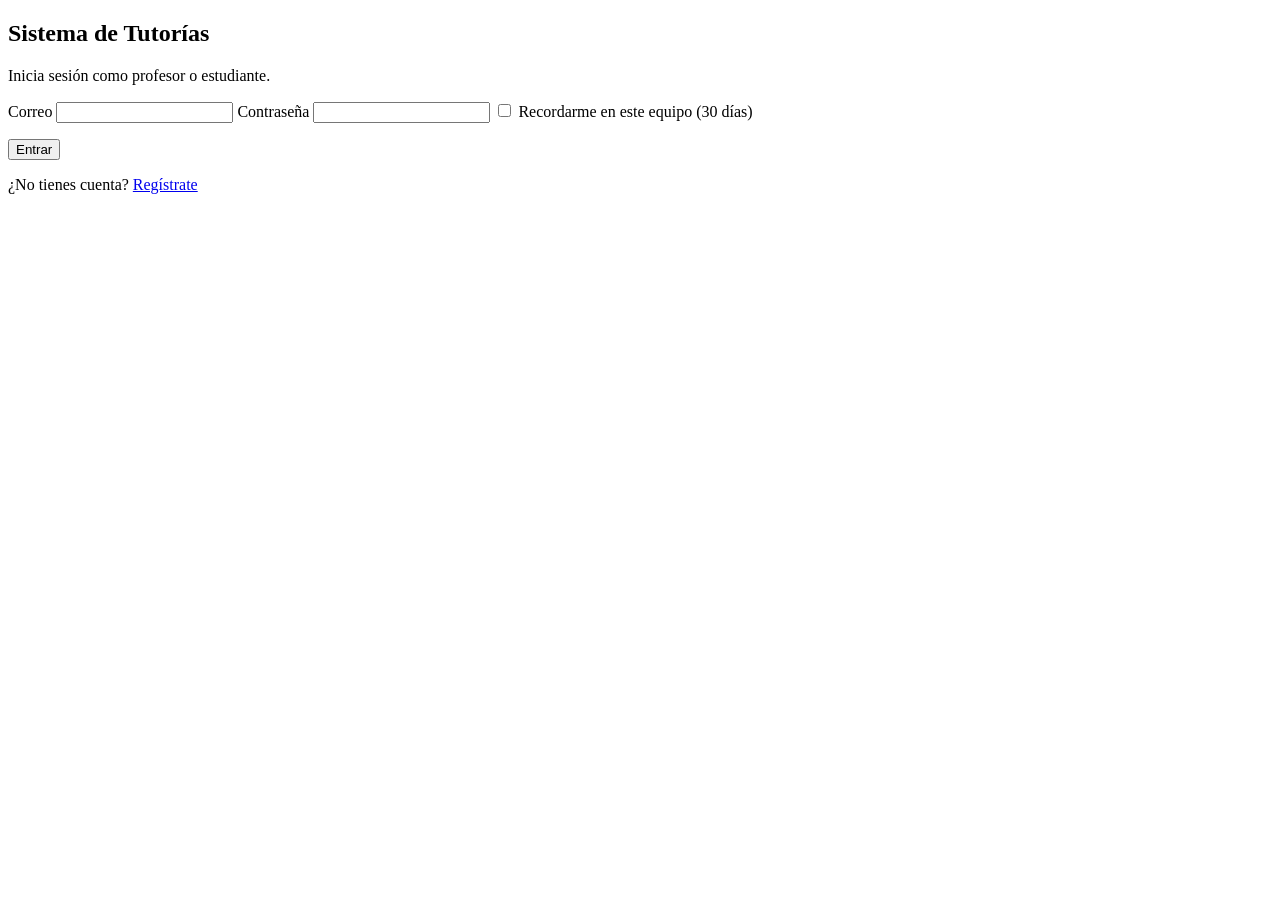
==== index.html @ 1c064a21 "PROTOTIPO NO FUNCIONAL" ====
<!DOCTYPE html>
<html lang="es">
<head>
  <meta charset="UTF-8">
  <meta name="viewport" content="width=device-width, initial-scale=1">
  <title>Iniciar sesión - Sistema de Tutorías</title>
  <meta name="description" content="Inicia sesión en el Sistema de Tutorías para solicitar tutorías académicas o gestionar las que ofreces como profesor.">
  <meta property="og:title" content="Sistema de Tutorías">
  <meta property="og:description" content="Consulta tutorías por materia y tema, solicita un cupo y sigue el estado de tus solicitudes.">
  <meta property="og:type" content="website">
  <meta property="og:site_name" content="Sistema de Tutorías">
  <meta property="og:locale" content="es_GT">
</head>
<body>
  <main class="centrado">
    <section class="caja" aria-labelledby="titulo">
      <h1 id="titulo">Sistema de Tutorías</h1>
      <p class="suave">Inicia sesión como profesor o estudiante.</p>

      <form id="formLogin" novalidate>
        <label for="correo">Correo</label>
        <input type="email" id="correo" name="correo" autocomplete="username" required>

        <label for="password">Contraseña</label>
        <input type="password" id="password" name="password" autocomplete="current-password" required>

        <label class="opcion" for="recordar">
          <input type="checkbox" id="recordar" name="recordar"> Recordarme en este equipo (30 días)
        </label>

        <p class="error-campo" id="error" role="alert"></p>
        <button type="submit" class="boton ancho">Entrar</button>
      </form>

      <p class="suave sin-margen-abajo">¿No tienes cuenta? <a href="registro.html">Regístrate</a></p>
    </section>
  </main>
</body>
</html>
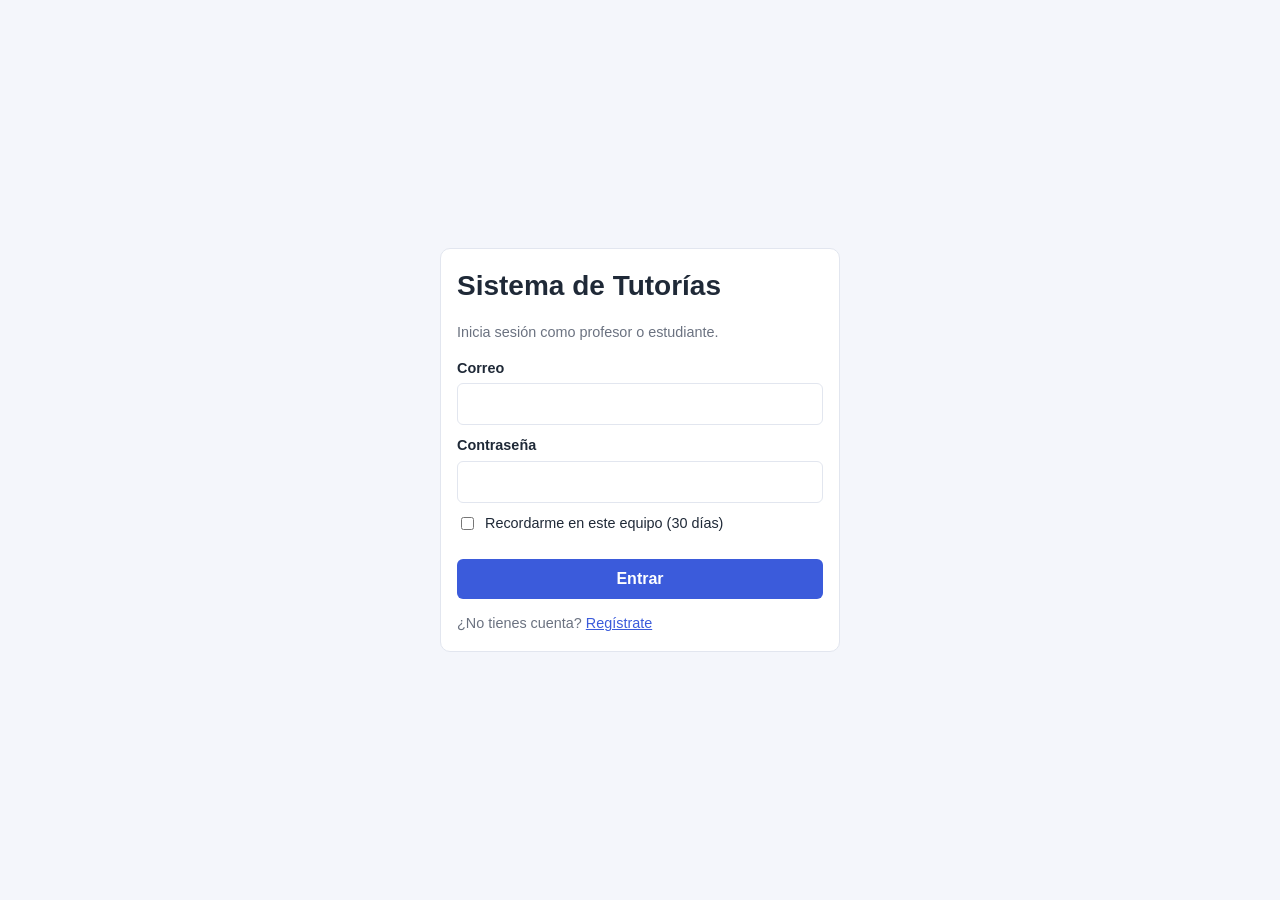
==== commit f9086d9b: "Add files via upload" ====
--- a/index.html
+++ b/index.html
@@ -10,6 +10,7 @@
   <meta property="og:type" content="website">
   <meta property="og:site_name" content="Sistema de Tutorías">
   <meta property="og:locale" content="es_GT">
+  <link rel="stylesheet" href="css/estilos.css">
 </head>
 <body>
   <main class="centrado">
--- a/css/estilos.css
+++ b/css/estilos.css
@@ -0,0 +1,237 @@
+/* Sistema de Tutorias - estilos
+   Mobile first: lo de abajo es para celular (hasta 767px).
+   Luego se agregan reglas para tablet (768px+) y escritorio (1024px+). */
+
+:root {
+  --primario: #3b5bdb;
+  --primario-oscuro: #2f49b0;
+  --fondo: #f4f6fb;
+  --tarjeta: #ffffff;
+  --texto: #1f2937;
+  --suave: #6b7280;
+  --borde: #e2e6ef;
+  --ok: #2b8a3e;
+  --aviso: #e67700;
+  --peligro: #c92a2a;
+  --radio: 10px;
+}
+
+* { box-sizing: border-box; }
+
+body {
+  margin: 0;
+  font-family: "Segoe UI", Arial, sans-serif;
+  font-size: 1rem;
+  line-height: 1.5;
+  background: var(--fondo);
+  color: var(--texto);
+}
+
+a { color: var(--primario); }
+
+h1 { font-size: 1.5rem; margin: 0 0 12px; }
+h2 { font-size: 1.25rem; margin: 0 0 12px; }
+h3 { font-size: 1.05rem; margin: 6px 0 2px; }
+
+/* ---------- Encabezado / menu (celular: apilado y centrado) ---------- */
+.encabezado {
+  background: var(--primario);
+  color: #fff;
+  padding: 0 16px;
+}
+.encabezado .contenido {
+  max-width: 1100px;
+  margin: 0 auto;
+  display: flex;
+  flex-direction: column;
+  align-items: center;
+  gap: 8px;
+  padding: 10px 0;
+}
+.marca { font-size: 1.15rem; font-weight: 700; margin: 0; }
+.menu { display: flex; align-items: center; justify-content: center; flex-wrap: wrap; gap: 4px; }
+.menu a, .menu button {
+  color: #fff;
+  text-decoration: none;
+  background: transparent;
+  border: 0;
+  font: inherit;
+  padding: 6px 12px;
+  border-radius: 6px;
+  cursor: pointer;
+}
+.menu a:hover, .menu button:hover, .menu a.activo { background: rgba(255, 255, 255, .2); }
+.menu .usuario { font-size: .85rem; opacity: .9; padding: 0 8px; }
+
+main { max-width: 1100px; margin: 0 auto; padding: 14px 16px 40px; }
+
+/* ---------- Cajas y formularios ---------- */
+.caja {
+  background: var(--tarjeta);
+  border: 1px solid var(--borde);
+  border-radius: var(--radio);
+  padding: 16px;
+  margin-bottom: 16px;
+}
+.separado { margin-top: 16px; }
+
+.centrado {
+  min-height: 100vh;
+  display: flex;
+  align-items: center;
+  justify-content: center;
+  padding: 16px;
+}
+.centrado .caja { width: 100%; max-width: 400px; margin-bottom: 0; }
+
+label { display: block; font-size: .9rem; font-weight: 600; margin: 10px 0 4px; }
+label.opcion { font-weight: 400; display: flex; align-items: center; gap: 8px; }
+label.opcion input { width: auto; }
+
+input, select, textarea {
+  width: 100%;
+  padding: 8px 10px;
+  border: 1px solid var(--borde);
+  border-radius: 6px;
+  font: inherit;
+  background: #fff;
+}
+input:focus, select:focus, textarea:focus,
+.boton:focus-visible, .menu a:focus-visible, .menu button:focus-visible {
+  outline: 2px solid var(--primario);
+  outline-offset: 2px;
+}
+textarea { resize: vertical; min-height: 70px; }
+
+/* Filas de campos: 1 columna en celular */
+.fila { display: grid; grid-template-columns: 1fr; gap: 12px; }
+
+.boton {
+  display: inline-block;
+  background: var(--primario);
+  color: #fff;
+  border: 0;
+  border-radius: 6px;
+  padding: 8px 16px;
+  font: inherit;
+  font-weight: 600;
+  cursor: pointer;
+  text-decoration: none;
+}
+.boton:hover { background: var(--primario-oscuro); }
+.boton.secundario { background: #e9ecf5; color: var(--texto); }
+.boton.secundario:hover { background: #dbe0ee; }
+.boton.peligro { background: var(--peligro); }
+.boton.ok { background: var(--ok); }
+.boton.chico { padding: 4px 10px; font-size: .85rem; }
+.boton.ancho { width: 100%; }
+.boton:disabled { opacity: .5; cursor: not-allowed; }
+
+.acciones { display: flex; flex-wrap: wrap; gap: 8px; margin-top: 12px; }
+.sin-margen-arriba { margin-top: 0; }
+.sin-margen-abajo { margin-bottom: 0; }
+.error-campo { color: var(--peligro); font-size: .85rem; min-height: 1.2em; margin: 8px 0 0; }
+.suave { color: var(--suave); font-size: .9rem; }
+.campo-corto { max-width: 220px; }
+
+/* ---------- Filtros: 1 columna en celular ---------- */
+.filtros { display: grid; grid-template-columns: 1fr; gap: 12px; align-items: end; }
+.filtros label { margin-top: 0; }
+
+/* ---------- Listado de tutorias: 1 columna en celular ---------- */
+.rejilla { display: grid; grid-template-columns: 1fr; gap: 16px; }
+.rejilla .vacio { grid-column: 1 / -1; }
+.tutoria { display: flex; flex-direction: column; margin-bottom: 0; }
+.tutoria .datos { margin: 8px 0; font-size: .9rem; color: var(--suave); }
+.tutoria .acciones { margin-top: auto; padding-top: 10px; }
+
+.insignia {
+  display: inline-block;
+  font-size: .75rem;
+  font-weight: 700;
+  padding: 2px 8px;
+  border-radius: 20px;
+  background: #e9ecf5;
+  color: var(--texto);
+  text-transform: uppercase;
+  letter-spacing: .03em;
+}
+.insignia.abierta, .insignia.aceptada { background: #d3f9d8; color: var(--ok); }
+.insignia.confirmada { background: #d0ebff; color: #1864ab; }
+.insignia.pendiente { background: #fff3bf; color: #a65a00; }
+.insignia.cancelada, .insignia.rechazada { background: #ffe3e3; color: var(--peligro); }
+.insignia.materia { background: #e5dbff; color: #5f3dc4; }
+
+/* Barra de cupos */
+.cupo { margin: 8px 0; font-size: .85rem; }
+.barra { position: relative; height: 10px; background: #e9ecf5; border-radius: 5px; margin-top: 4px; }
+.barra .lleno { height: 100%; background: var(--primario); border-radius: 5px; max-width: 100%; }
+.barra .lleno.completo { background: var(--peligro); }
+.barra .lleno.minimo { background: var(--ok); }
+.barra .marca-min { position: absolute; top: -3px; bottom: -3px; width: 2px; background: var(--texto); }
+
+/* ---------- Tablas ---------- */
+.tabla-scroll { overflow-x: auto; }
+table { width: 100%; border-collapse: collapse; font-size: .92rem; }
+th, td { text-align: left; padding: 10px 8px; border-bottom: 1px solid var(--borde); }
+th { color: var(--suave); font-size: .8rem; text-transform: uppercase; letter-spacing: .03em; }
+.col-cupos { min-width: 180px; }
+
+/* ---------- Panel: 2 columnas en celular ---------- */
+.indicadores { display: grid; grid-template-columns: repeat(2, 1fr); gap: 12px; margin-bottom: 16px; }
+.indicador { text-align: center; margin-bottom: 0; padding: 12px 8px; }
+.indicador .numero { font-size: 1.75rem; font-weight: 700; color: var(--primario); }
+.indicador .nombre { color: var(--suave); font-size: .85rem; }
+
+/* ---------- Avisos ---------- */
+.aviso {
+  position: fixed;
+  right: 16px;
+  bottom: 16px;
+  max-width: calc(100% - 32px);
+  padding: 12px 18px;
+  border-radius: 8px;
+  color: #fff;
+  background: var(--ok);
+  box-shadow: 0 4px 14px rgba(0, 0, 0, .2);
+  z-index: 10;
+}
+.aviso.error { background: var(--peligro); }
+
+.vacio { text-align: center; color: var(--suave); padding: 30px 0; }
+.oculto { display: none !important; }
+
+/* Texto solo para lectores de pantalla (no se ve, pero se lee) */
+.solo-lectores {
+  position: absolute;
+  width: 1px;
+  height: 1px;
+  margin: -1px;
+  padding: 0;
+  overflow: hidden;
+  clip: rect(0, 0, 0, 0);
+  white-space: nowrap;
+  border: 0;
+}
+
+/* ================= TABLET: 768px en adelante ================= */
+@media (min-width: 768px) {
+  h1 { font-size: 1.75rem; }
+
+  .encabezado .contenido { flex-direction: row; justify-content: space-between; }
+  main { padding: 24px 24px 40px; }
+
+  .fila { grid-template-columns: repeat(2, 1fr); }
+  .filtros { grid-template-columns: repeat(3, 1fr); }
+  .rejilla { grid-template-columns: repeat(2, 1fr); }
+  .indicadores { grid-template-columns: repeat(3, 1fr); }
+}
+
+/* ================= ESCRITORIO: 1024px en adelante ================= */
+@media (min-width: 1024px) {
+  .fila { grid-template-columns: repeat(auto-fit, minmax(150px, 1fr)); }
+  .filtros { grid-template-columns: repeat(auto-fit, minmax(160px, 1fr)); }
+  .rejilla { grid-template-columns: repeat(3, 1fr); }
+  .indicadores { grid-template-columns: repeat(5, 1fr); }
+  .indicador .numero { font-size: 2rem; }
+}
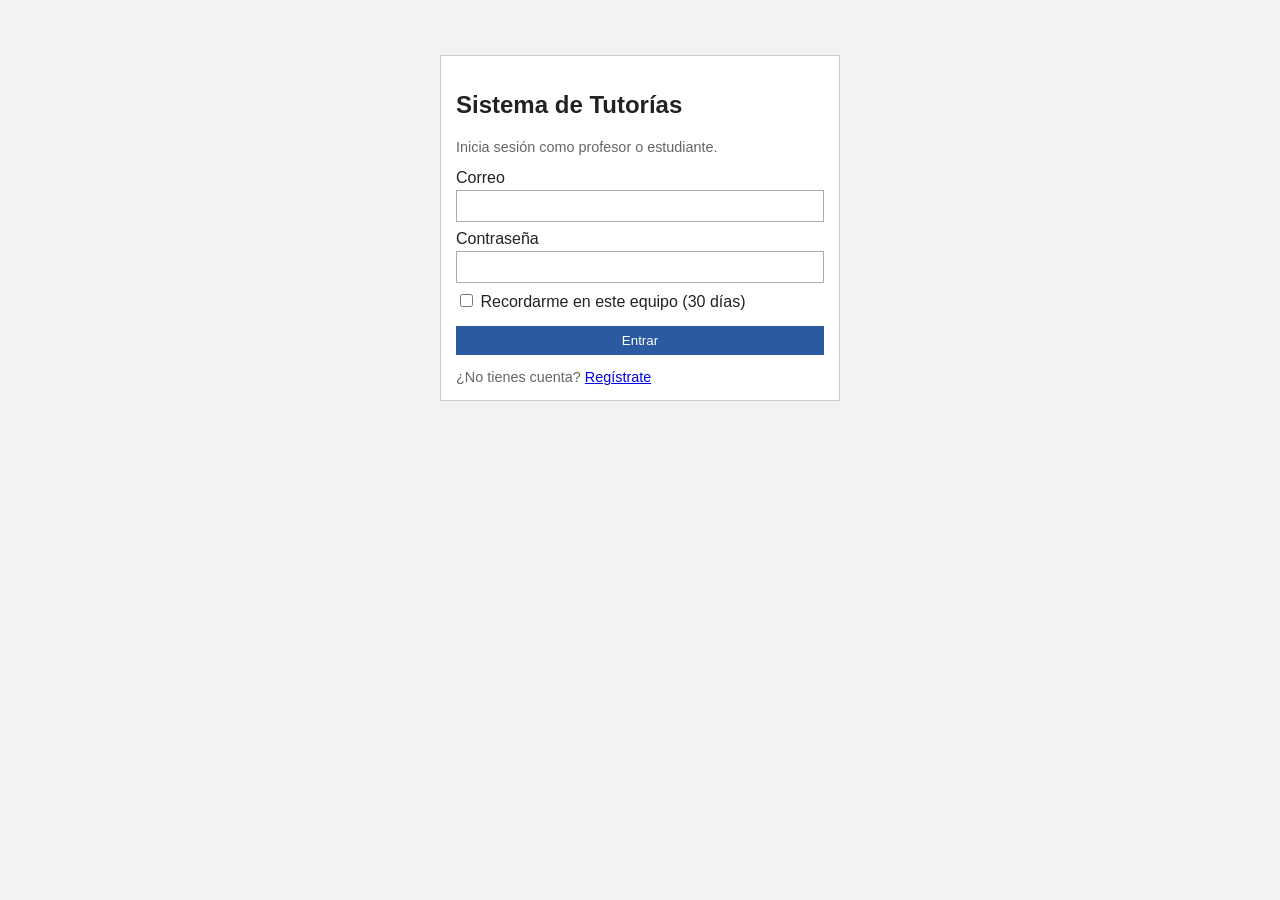
==== commit ab92643e: "cambios pequeños en css" ====
--- a/index.html
+++ b/index.html
@@ -36,5 +36,34 @@
       <p class="suave sin-margen-abajo">¿No tienes cuenta? <a href="registro.html">Regístrate</a></p>
     </section>
   </main>
+
+  <script src="js/api.js"></script>
+  <script>
+    api("api/sesion.php").then(() => { location.href = "panel.html"; }).catch(() => {});
+
+    $("#formLogin").addEventListener("submit", async (evento) => {
+      evento.preventDefault();
+      const error = $("#error");
+      const correo = $("#correo").value.trim();
+      const password = $("#password").value;
+      error.textContent = "";
+
+      if (correo === "" || password === "") {
+        error.textContent = "Ingresa tu correo y contraseña";
+        return;
+      }
+      if (!/^\S+@\S+\.\S+$/.test(correo)) {
+        error.textContent = "El correo no es válido";
+        return;
+      }
+
+      try {
+        await api("api/login.php", "POST", { correo, password, recordar: $("#recordar").checked });
+        location.href = "panel.html";
+      } catch (err) {
+        error.textContent = err.message;
+      }
+    });
+  </script>
 </body>
 </html>
--- a/css/estilos.css
+++ b/css/estilos.css
@@ -1,237 +1,114 @@
-/* Sistema de Tutorias - estilos
-   Mobile first: lo de abajo es para celular (hasta 767px).
-   Luego se agregan reglas para tablet (768px+) y escritorio (1024px+). */
-
-:root {
-  --primario: #3b5bdb;
-  --primario-oscuro: #2f49b0;
-  --fondo: #f4f6fb;
-  --tarjeta: #ffffff;
-  --texto: #1f2937;
-  --suave: #6b7280;
-  --borde: #e2e6ef;
-  --ok: #2b8a3e;
-  --aviso: #e67700;
-  --peligro: #c92a2a;
-  --radio: 10px;
+body {
+  margin: 0;
+  font-family: Arial, sans-serif;
+  background: #f2f2f2;
+  color: #222;
 }
 
 * { box-sizing: border-box; }
 
-body {
-  margin: 0;
-  font-family: "Segoe UI", Arial, sans-serif;
-  font-size: 1rem;
-  line-height: 1.5;
-  background: var(--fondo);
-  color: var(--texto);
+.encabezado {
+  background: #2c5aa0;
+  color: white;
+  padding: 10px;
 }
-
-a { color: var(--primario); }
-
-h1 { font-size: 1.5rem; margin: 0 0 12px; }
-h2 { font-size: 1.25rem; margin: 0 0 12px; }
-h3 { font-size: 1.05rem; margin: 6px 0 2px; }
-
-/* ---------- Encabezado / menu (celular: apilado y centrado) ---------- */
-.encabezado {
-  background: var(--primario);
-  color: #fff;
-  padding: 0 16px;
-}
-.encabezado .contenido {
-  max-width: 1100px;
-  margin: 0 auto;
-  display: flex;
-  flex-direction: column;
-  align-items: center;
-  gap: 8px;
-  padding: 10px 0;
-}
-.marca { font-size: 1.15rem; font-weight: 700; margin: 0; }
-.menu { display: flex; align-items: center; justify-content: center; flex-wrap: wrap; gap: 4px; }
+.marca { font-weight: bold; margin: 0 0 5px; }
 .menu a, .menu button {
-  color: #fff;
-  text-decoration: none;
-  background: transparent;
-  border: 0;
+  color: white;
+  background: none;
+  border: none;
   font: inherit;
-  padding: 6px 12px;
-  border-radius: 6px;
+  margin-right: 10px;
   cursor: pointer;
 }
-.menu a:hover, .menu button:hover, .menu a.activo { background: rgba(255, 255, 255, .2); }
-.menu .usuario { font-size: .85rem; opacity: .9; padding: 0 8px; }
+.menu a.activo { text-decoration: underline; }
 
-main { max-width: 1100px; margin: 0 auto; padding: 14px 16px 40px; }
+main { padding: 15px; max-width: 1000px; margin: 0 auto; }
 
-/* ---------- Cajas y formularios ---------- */
 .caja {
-  background: var(--tarjeta);
-  border: 1px solid var(--borde);
-  border-radius: var(--radio);
-  padding: 16px;
-  margin-bottom: 16px;
+  background: white;
+  border: 1px solid #ccc;
+  padding: 15px;
+  margin-bottom: 15px;
 }
-.separado { margin-top: 16px; }
+.centrado .caja { max-width: 400px; margin: 40px auto; }
+.separado { margin-top: 15px; }
 
-.centrado {
-  min-height: 100vh;
-  display: flex;
-  align-items: center;
-  justify-content: center;
-  padding: 16px;
-}
-.centrado .caja { width: 100%; max-width: 400px; margin-bottom: 0; }
-
-label { display: block; font-size: .9rem; font-weight: 600; margin: 10px 0 4px; }
-label.opcion { font-weight: 400; display: flex; align-items: center; gap: 8px; }
+label { display: block; margin: 8px 0 3px; }
+input, select, textarea { width: 100%; padding: 6px; border: 1px solid #aaa; font: inherit; }
 label.opcion input { width: auto; }
-
-input, select, textarea {
-  width: 100%;
-  padding: 8px 10px;
-  border: 1px solid var(--borde);
-  border-radius: 6px;
-  font: inherit;
-  background: #fff;
-}
-input:focus, select:focus, textarea:focus,
-.boton:focus-visible, .menu a:focus-visible, .menu button:focus-visible {
-  outline: 2px solid var(--primario);
-  outline-offset: 2px;
-}
-textarea { resize: vertical; min-height: 70px; }
-
-/* Filas de campos: 1 columna en celular */
-.fila { display: grid; grid-template-columns: 1fr; gap: 12px; }
+input::-webkit-calendar-picker-indicator { display: none; }
+.campo-corto { max-width: 200px; }
 
 .boton {
-  display: inline-block;
-  background: var(--primario);
-  color: #fff;
-  border: 0;
-  border-radius: 6px;
-  padding: 8px 16px;
-  font: inherit;
-  font-weight: 600;
+  background: #2c5aa0;
+  color: white;
+  border: none;
+  padding: 7px 14px;
   cursor: pointer;
   text-decoration: none;
+  display: inline-block;
 }
-.boton:hover { background: var(--primario-oscuro); }
-.boton.secundario { background: #e9ecf5; color: var(--texto); }
-.boton.secundario:hover { background: #dbe0ee; }
-.boton.peligro { background: var(--peligro); }
-.boton.ok { background: var(--ok); }
-.boton.chico { padding: 4px 10px; font-size: .85rem; }
+.boton.secundario { background: #888; }
+.boton.peligro { background: #c0392b; }
+.boton.ok { background: #27ae60; }
+.boton.chico { padding: 4px 8px; font-size: 0.85em; }
 .boton.ancho { width: 100%; }
-.boton:disabled { opacity: .5; cursor: not-allowed; }
+.boton:disabled { opacity: 0.5; }
 
-.acciones { display: flex; flex-wrap: wrap; gap: 8px; margin-top: 12px; }
+.acciones { margin-top: 10px; }
+.acciones .boton { margin: 0 5px 5px 0; }
 .sin-margen-arriba { margin-top: 0; }
 .sin-margen-abajo { margin-bottom: 0; }
-.error-campo { color: var(--peligro); font-size: .85rem; min-height: 1.2em; margin: 8px 0 0; }
-.suave { color: var(--suave); font-size: .9rem; }
-.campo-corto { max-width: 220px; }
+.error-campo { color: #c0392b; font-size: 0.9em; }
+.suave, .datos { color: #666; font-size: 0.9em; }
+.vacio { text-align: center; color: #666; }
 
-/* ---------- Filtros: 1 columna en celular ---------- */
-.filtros { display: grid; grid-template-columns: 1fr; gap: 12px; align-items: end; }
-.filtros label { margin-top: 0; }
+.insignia { font-size: 0.8em; font-weight: bold; padding: 1px 6px; background: #ddd; }
+.insignia.abierta, .insignia.aceptada { color: #27ae60; }
+.insignia.confirmada { color: #2c5aa0; }
+.insignia.pendiente { color: #d68910; }
+.insignia.cancelada, .insignia.rechazada { color: #c0392b; }
 
-/* ---------- Listado de tutorias: 1 columna en celular ---------- */
-.rejilla { display: grid; grid-template-columns: 1fr; gap: 16px; }
-.rejilla .vacio { grid-column: 1 / -1; }
-.tutoria { display: flex; flex-direction: column; margin-bottom: 0; }
-.tutoria .datos { margin: 8px 0; font-size: .9rem; color: var(--suave); }
-.tutoria .acciones { margin-top: auto; padding-top: 10px; }
+.cupo { margin: 8px 0; font-size: 0.9em; }
 
-.insignia {
-  display: inline-block;
-  font-size: .75rem;
-  font-weight: 700;
-  padding: 2px 8px;
-  border-radius: 20px;
-  background: #e9ecf5;
-  color: var(--texto);
-  text-transform: uppercase;
-  letter-spacing: .03em;
-}
-.insignia.abierta, .insignia.aceptada { background: #d3f9d8; color: var(--ok); }
-.insignia.confirmada { background: #d0ebff; color: #1864ab; }
-.insignia.pendiente { background: #fff3bf; color: #a65a00; }
-.insignia.cancelada, .insignia.rechazada { background: #ffe3e3; color: var(--peligro); }
-.insignia.materia { background: #e5dbff; color: #5f3dc4; }
+.tabla-scroll { overflow-x: auto; }
+table { width: 100%; border-collapse: collapse; }
+th, td { text-align: left; padding: 6px; border-bottom: 1px solid #ccc; }
 
-/* Barra de cupos */
-.cupo { margin: 8px 0; font-size: .85rem; }
-.barra { position: relative; height: 10px; background: #e9ecf5; border-radius: 5px; margin-top: 4px; }
-.barra .lleno { height: 100%; background: var(--primario); border-radius: 5px; max-width: 100%; }
-.barra .lleno.completo { background: var(--peligro); }
-.barra .lleno.minimo { background: var(--ok); }
-.barra .marca-min { position: absolute; top: -3px; bottom: -3px; width: 2px; background: var(--texto); }
+.indicador { text-align: center; }
+.indicador .numero { font-size: 1.8em; font-weight: bold; }
 
-/* ---------- Tablas ---------- */
-.tabla-scroll { overflow-x: auto; }
-table { width: 100%; border-collapse: collapse; font-size: .92rem; }
-th, td { text-align: left; padding: 10px 8px; border-bottom: 1px solid var(--borde); }
-th { color: var(--suave); font-size: .8rem; text-transform: uppercase; letter-spacing: .03em; }
-.col-cupos { min-width: 180px; }
-
-/* ---------- Panel: 2 columnas en celular ---------- */
-.indicadores { display: grid; grid-template-columns: repeat(2, 1fr); gap: 12px; margin-bottom: 16px; }
-.indicador { text-align: center; margin-bottom: 0; padding: 12px 8px; }
-.indicador .numero { font-size: 1.75rem; font-weight: 700; color: var(--primario); }
-.indicador .nombre { color: var(--suave); font-size: .85rem; }
-
-/* ---------- Avisos ---------- */
 .aviso {
   position: fixed;
-  right: 16px;
-  bottom: 16px;
-  max-width: calc(100% - 32px);
-  padding: 12px 18px;
-  border-radius: 8px;
-  color: #fff;
-  background: var(--ok);
-  box-shadow: 0 4px 14px rgba(0, 0, 0, .2);
-  z-index: 10;
+  bottom: 10px;
+  right: 10px;
+  padding: 10px 15px;
+  background: #27ae60;
+  color: white;
 }
-.aviso.error { background: var(--peligro); }
+.aviso.error { background: #c0392b; }
 
-.vacio { text-align: center; color: var(--suave); padding: 30px 0; }
 .oculto { display: none !important; }
 
-/* Texto solo para lectores de pantalla (no se ve, pero se lee) */
 .solo-lectores {
   position: absolute;
   width: 1px;
   height: 1px;
-  margin: -1px;
-  padding: 0;
   overflow: hidden;
   clip: rect(0, 0, 0, 0);
-  white-space: nowrap;
-  border: 0;
 }
 
-/* ================= TABLET: 768px en adelante ================= */
 @media (min-width: 768px) {
-  h1 { font-size: 1.75rem; }
-
-  .encabezado .contenido { flex-direction: row; justify-content: space-between; }
-  main { padding: 24px 24px 40px; }
-
-  .fila { grid-template-columns: repeat(2, 1fr); }
-  .filtros { grid-template-columns: repeat(3, 1fr); }
-  .rejilla { grid-template-columns: repeat(2, 1fr); }
-  .indicadores { grid-template-columns: repeat(3, 1fr); }
+  .fila, .filtros, .rejilla, .indicadores {
+    display: grid;
+    grid-template-columns: repeat(3, 1fr);
+    gap: 10px;
+  }
+  .rejilla .caja { margin-bottom: 0; }
+  .rejilla .vacio { grid-column: 1 / -1; }
 }
 
-/* ================= ESCRITORIO: 1024px en adelante ================= */
 @media (min-width: 1024px) {
-  .fila { grid-template-columns: repeat(auto-fit, minmax(150px, 1fr)); }
-  .filtros { grid-template-columns: repeat(auto-fit, minmax(160px, 1fr)); }
-  .rejilla { grid-template-columns: repeat(3, 1fr); }
   .indicadores { grid-template-columns: repeat(5, 1fr); }
-  .indicador .numero { font-size: 2rem; }
 }
